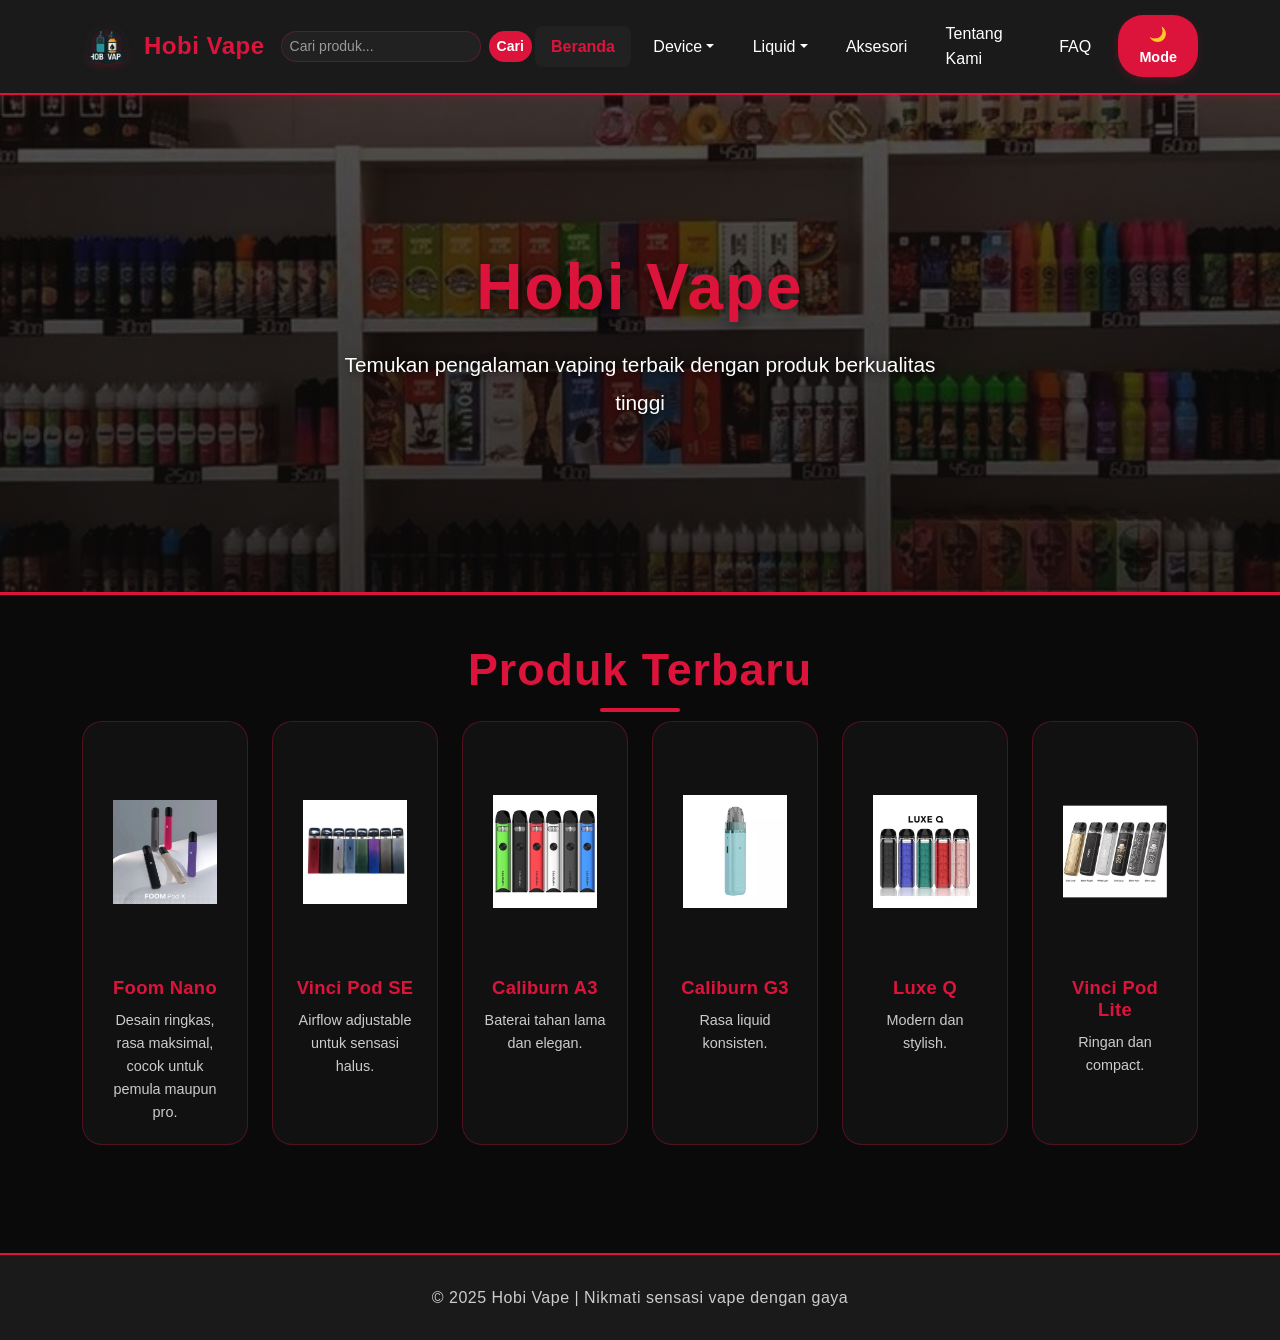
==== index.html @ 729997bd "first commit" ====
<!DOCTYPE html>
<html lang="id">
<head>
  <meta charset="UTF-8">
  <meta name="viewport" content="width=device-width, initial-scale=1.0">
  <title>Hobi Vape - Toko Vape Terpercaya</title>
  <link href="https://cdn.jsdelivr.net/npm/bootstrap@5.3.3/dist/css/bootstrap.min.css" rel="stylesheet">
  <link rel="stylesheet" href="style.css">
</head>

<body>
  <!-- NAVBAR -->
  <nav class="navbar navbar-expand-lg sticky-top">
    <div class="container">
      <div class="d-flex align-items-center w-100">
        <a class="navbar-brand fw-bold me-3" href="index.html">
          <div class="logo">
            <img src="asset/logo.png" alt="Logo Hobi Vape" class="logo-img">
            <span>Hobi Vape</span>
          </div>
        </a>

        <form class="d-flex me-auto" role="search" onsubmit="event.preventDefault(); searchProducts();">
          <input id="searchInput" class="form-control form-control-sm me-2" type="search" placeholder="Cari produk..." aria-label="Search" style="width: 200px;">
          <button class="btn btn-danger btn-sm" type="button" onclick="searchProducts()">Cari</button>
        </form>

        <button class="navbar-toggler" type="button" data-bs-toggle="collapse" data-bs-target="#navMenu">
          <span class="navbar-toggler-icon"></span>
        </button>

        <div class="collapse navbar-collapse" id="navMenu">
          <ul class="navbar-nav ms-auto align-items-center">
            <li class="nav-item"><a class="nav-link active" href="index.html">Beranda</a></li>

            <li class="nav-item dropdown">
              <a class="nav-link dropdown-toggle" href="#" data-bs-toggle="dropdown">Device</a>
              <ul class="dropdown-menu dropdown-menu-end">
                <li><a class="dropdown-item" href="device.html?type=pod">Pod</a></li>
                <li><a class="dropdown-item" href="device.html?type=mod">Mod</a></li>
              </ul>
            </li>

            <li class="nav-item dropdown">
              <a class="nav-link dropdown-toggle" href="#" data-bs-toggle="dropdown">Liquid</a>
              <ul class="dropdown-menu dropdown-menu-end">
                <li><a class="dropdown-item" href="liquid.html?type=freebase">Freebase</a></li>
                <li><a class="dropdown-item" href="liquid.html?type=saltnic">Salt Nic</a></li>
              </ul>
            </li>

            <li class="nav-item"><a class="nav-link" href="aksesori.html">Aksesori</a></li>
            <li class="nav-item"><a class="nav-link" href="tentangkami.html">Tentang Kami</a></li>
            <li class="nav-item"><a class="nav-link" href="faq.html">FAQ</a></li>

            <li class="nav-item ms-2">
              <button class="mode-toggle" onclick="toggleMode()">🌙 Mode</button>
            </li>
          </ul>
        </div>
      </div>
    </div>
  </nav>

  <!-- HEADER -->
  <header>
    <h1>Hobi Vape</h1>
    <p>Temukan pengalaman vaping terbaik dengan produk berkualitas tinggi</p>
  </header>

  <!-- PRODUK TERBARU -->
  <section class="py-5 text-center">
    <div class="container">
      <h2 class="section-title mb-4">Produk Terbaru</h2>
      <div id="productList" class="row g-4 justify-content-center"></div>
    </div>
  </section>

  <footer>
    <p>&copy; 2025 Hobi Vape | Nikmati sensasi vape dengan gaya</p>
  </footer>

  <script src="https://cdn.jsdelivr.net/npm/bootstrap@5.3.3/dist/js/bootstrap.bundle.min.js"></script>
  <script src="script.js"></script>
  <script>
    // Tampilkan produk Pod sebagai default di halaman utama
    document.addEventListener('DOMContentLoaded', () => {
      loadTheme(); // Load tema yang tersimpan
      renderProducts('pod');
    });
  </script>
</body>
</html>
---- style.css ----
/* ========================================
   HOBI VAPE - REFINED STYLESHEET
   ======================================== */

/* === ROOT VARIABLES (DARK MODE) === */
:root {
  --primary: #DC143C;
  --primary-hover: #b01032;
  --secondary: #1a1a1a;
  --text-primary: #ffffff;
  --text-secondary: #cccccc;
  --text-muted: #999999;
  --bg-main: #0a0a0a;
  --bg-card: rgba(255, 255, 255, 0.03);
  --bg-card-hover: rgba(255, 255, 255, 0.06);
  --border-color: rgba(220, 20, 60, 0.3);
  --shadow: rgba(220, 20, 60, 0.2);
  --transition: all 0.3s ease;
}

/* === LIGHT MODE VARIABLES === */
body.light-mode {
  --primary: #DC143C;
  --primary-hover: #b01032;
  --secondary: #f8f9fa;
  --text-primary: #212529;
  --text-secondary: #495057;
  --text-muted: #6c757d;
  --bg-main: #ffffff;
  --bg-card: rgba(220, 20, 60, 0.04);
  --bg-card-hover: rgba(220, 20, 60, 0.08);
  --border-color: rgba(220, 20, 60, 0.2);
  --shadow: rgba(0, 0, 0, 0.1);
}

/* === GLOBAL RESET === */
* {
  margin: 0;
  padding: 0;
  box-sizing: border-box;
}

/* === BODY & BASE === */
body {
  font-family: 'Poppins', 'Segoe UI', Tahoma, Geneva, Verdana, sans-serif;
  color: var(--text-primary);
  background: var(--bg-main);
  overflow-x: hidden;
  transition: var(--transition);
  line-height: 1.6;
}

/* === NAVBAR === */
.navbar {
  background: var(--secondary) !important;
  border-bottom: 2px solid var(--primary);
  backdrop-filter: blur(10px);
  -webkit-backdrop-filter: blur(10px);
  box-shadow: 0 2px 10px var(--shadow);
  padding: 0.8rem 0;
}

/* === LOGO & BRAND === */
.navbar-brand {
  color: var(--primary) !important;
  font-weight: 700;
  font-size: 1.5rem;
  letter-spacing: 0.5px;
  transition: var(--transition);
  display: flex;
  align-items: center;
  gap: 12px;
}

.navbar-brand:hover {
  transform: scale(1.05);
}

.logo {
  display: flex;
  align-items: center;
  gap: 12px;
}

.logo-img {
  width: 50px;
  height: 50px;
  object-fit: contain;
  transition: var(--transition);
  filter: drop-shadow(0 2px 4px rgba(220, 20, 60, 0.3));
}

.navbar-brand:hover .logo-img {
  transform: rotate(360deg);
}

.logo span {
  font-weight: 700;
  font-size: 1.5rem;
  color: var(--primary);
  letter-spacing: 0.5px;
}

.nav-link {
  color: var(--text-primary) !important;
  font-weight: 500;
  padding: 0.5rem 1rem !important;
  transition: var(--transition);
  border-radius: 8px;
  margin: 0 0.2rem;
}

.nav-link:hover {
  color: var(--primary) !important;
  background: var(--bg-card);
  transform: translateY(-2px);
}

.nav-link.active {
  color: var(--primary) !important;
  background: var(--bg-card);
  font-weight: 600;
}

/* === DROPDOWN MENU === */
.dropdown-menu {
  background: var(--secondary);
  border: 1px solid var(--border-color);
  border-radius: 12px;
  padding: 0.5rem;
  box-shadow: 0 8px 24px var(--shadow);
  margin-top: 0.5rem;
}

.dropdown-item {
  color: var(--text-primary);
  padding: 0.7rem 1rem;
  border-radius: 8px;
  transition: var(--transition);
  font-size: 0.95rem;
}

.dropdown-item:hover {
  background: var(--primary);
  color: #ffffff;
  transform: translateX(5px);
}

/* === SEARCH BAR === */
.form-control {
  background: var(--bg-card) !important;
  border: 1px solid var(--border-color) !important;
  color: var(--text-primary) !important;
  border-radius: 25px;
  transition: var(--transition);
}

.form-control:focus {
  background: var(--bg-card-hover) !important;
  border-color: var(--primary) !important;
  box-shadow: 0 0 0 0.2rem rgba(220, 20, 60, 0.15) !important;
  color: var(--text-primary) !important;
}

.form-control::placeholder {
  color: var(--text-muted) !important;
}

.btn-danger {
  background: var(--primary) !important;
  border: none !important;
  border-radius: 25px;
  transition: var(--transition);
  font-weight: 600;
}

.btn-danger:hover {
  background: var(--primary-hover) !important;
  transform: scale(1.05);
  box-shadow: 0 4px 12px var(--shadow);
}

/* === MODE TOGGLE BUTTON === */
.mode-toggle {
  border: none;
  background: var(--primary);
  color: #ffffff;
  border-radius: 25px;
  padding: 8px 18px;
  font-weight: 600;
  transition: var(--transition);
  cursor: pointer;
  box-shadow: 0 3px 10px var(--shadow);
  font-size: 0.9rem;
}

.mode-toggle:hover {
  background: var(--primary-hover);
  transform: scale(1.08);
  box-shadow: 0 5px 15px var(--shadow);
}

/* === NAVBAR TOGGLER === */
.navbar-toggler {
  border-color: var(--primary) !important;
}

.navbar-toggler-icon {
  background-image: url("data:image/svg+xml,%3csvg xmlns='http://www.w3.org/2000/svg' viewBox='0 0 30 30'%3e%3cpath stroke='rgba(220, 20, 60, 1)' stroke-linecap='round' stroke-miterlimit='10' stroke-width='2' d='M4 7h22M4 15h22M4 23h22'/%3e%3c/svg%3e") !important;
}

/* === HEADER SECTION === */
header {
  text-align: center;
  padding: 120px 20px;
  background: linear-gradient(rgba(10, 10, 10, 0.7), rgba(10, 10, 10, 0.8)), url('asset/toko.png') center/cover no-repeat;
  position: relative;
  min-height: 500px;
  display: flex;
  flex-direction: column;
  justify-content: center;
  align-items: center;
  border-bottom: 3px solid var(--primary);
}

header h1 {
  font-size: 4rem;
  color: var(--primary);
  font-weight: 700;
  margin-bottom: 20px;
  text-shadow: 3px 3px 15px rgba(0, 0, 0, 0.7);
  animation: fadeInDown 0.8s ease;
  letter-spacing: 2px;
}

header p {
  font-size: 1.3rem;
  color: var(--text-primary);
  max-width: 600px;
  line-height: 1.8;
  text-shadow: 2px 2px 8px rgba(0, 0, 0, 0.7);
  animation: fadeInUp 0.8s ease;
}

/* === SECTION STYLES === */
section {
  padding: 80px 0;
}

.section-title {
  font-size: 2.8rem;
  font-weight: 700;
  color: var(--primary);
  margin-bottom: 50px;
  text-align: center;
  position: relative;
  display: inline-block;
  width: 100%;
  letter-spacing: 1px;
}

.section-title::after {
  content: '';
  position: absolute;
  bottom: -15px;
  left: 50%;
  transform: translateX(-50%);
  width: 80px;
  height: 4px;
  background: var(--primary);
  border-radius: 2px;
}

/* === PRODUCT CARDS === */
.product-card {
  background: var(--bg-card);
  border-radius: 20px;
  padding: 20px;
  transition: var(--transition);
  height: 100%;
  border: 1px solid var(--border-color);
  cursor: pointer;
  overflow: hidden;
}

.product-card:hover {
  transform: translateY(-10px);
  box-shadow: 0 15px 35px var(--shadow);
  border-color: var(--primary);
  background: var(--bg-card-hover);
}

.product-card img {
  width: 100%;
  height: 220px;
  object-fit: contain;
  border-radius: 15px;
  margin-bottom: 15px;
  transition: var(--transition);
  background: rgba(0, 0, 0, 0.02);
  padding: 10px;
}

.product-card:hover img {
  transform: scale(1.08);
}

.product-card h5 {
  color: var(--primary);
  font-weight: 600;
  font-size: 1.15rem;
  margin-bottom: 10px;
  letter-spacing: 0.3px;
}

.product-card p {
  font-size: 0.9rem;
  line-height: 1.6;
  color: var(--text-secondary);
  margin: 0;
}

/* === FAQ ITEMS === */
.faq-item {
  background: var(--bg-card);
  border-radius: 15px;
  padding: 25px;
  margin-bottom: 20px;
  text-align: left;
  border: 1px solid var(--border-color);
  transition: var(--transition);
}

.faq-item:hover {
  background: var(--bg-card-hover);
  border-color: var(--primary);
  transform: translateX(5px);
  box-shadow: 0 5px 20px var(--shadow);
}

.faq-item h5 {
  color: var(--primary);
  font-weight: 600;
  margin-bottom: 10px;
  font-size: 1.1rem;
}

.faq-item p {
  color: var(--text-secondary);
  margin: 0;
  line-height: 1.7;
}

/* === BACK BUTTON === */
.back-btn {
  background: var(--primary);
  border: none;
  color: #ffffff;
  padding: 12px 30px;
  border-radius: 30px;
  transition: var(--transition);
  font-weight: 600;
  box-shadow: 0 4px 15px var(--shadow);
  display: inline-block;
  text-decoration: none;
}

.back-btn:hover {
  background: var(--primary-hover);
  transform: translateY(-3px) scale(1.05);
  box-shadow: 0 6px 20px var(--shadow);
  color: #ffffff;
}

/* === FOOTER === */
footer {
  background: var(--secondary);
  color: var(--text-secondary);
  text-align: center;
  padding: 30px 20px;
  border-top: 2px solid var(--primary);
  margin-top: 60px;
}

footer p {
  margin: 0;
  font-size: 1rem;
  letter-spacing: 0.5px;
}

/* === ANIMATIONS === */
.fade-in {
  animation: fadeIn 0.6s ease forwards;
}

@keyframes fadeIn {
  from { 
    opacity: 0; 
    transform: translateY(30px); 
  }
  to { 
    opacity: 1; 
    transform: translateY(0); 
  }
}

@keyframes fadeInDown {
  from {
    opacity: 0;
    transform: translateY(-30px);
  }
  to {
    opacity: 1;
    transform: translateY(0);
  }
}

@keyframes fadeInUp {
  from {
    opacity: 0;
    transform: translateY(30px);
  }
  to {
    opacity: 1;
    transform: translateY(0);
  }
}

/* === LEAD TEXT === */
.lead {
  color: var(--text-secondary);
  font-size: 1.15rem;
  line-height: 1.8;
}

/* === RESPONSIVE DESIGN === */
@media (max-width: 992px) {
  .navbar-brand {
    font-size: 1.3rem;
  }
  
  .logo-img {
    width: 35px;
    height: 35px;
  }
  
  .logo span {
    font-size: 1.3rem;
  }
  
  header h1 {
    font-size: 3rem;
  }
  
  .section-title {
    font-size: 2.3rem;
  }
}

@media (max-width: 768px) {
  header {
    padding: 80px 15px;
    min-height: 400px;
  }
  
  header h1 {
    font-size: 2.5rem;
  }
  
  header p {
    font-size: 1.1rem;
  }
  
  .section-title {
    font-size: 2rem;
  }
  
  .product-card {
    margin-bottom: 20px;
  }
  
  .nav-link {
    padding: 0.7rem 1rem !important;
  }
}

@media (max-width: 576px) {
  header {
    padding: 60px 15px;
    min-height: 350px;
  }
  
  header h1 {
    font-size: 2rem;
    letter-spacing: 1px;
  }
  
  header p {
    font-size: 0.95rem;
  }
  
  .section-title {
    font-size: 1.8rem;
  }
  
  .product-card img {
    height: 180px;
  }
  
  .mode-toggle {
    padding: 6px 14px;
    font-size: 0.85rem;
  }
  
  .form-control {
    width: 150px !important;
  }
  
  .logo-img {
    width: 30px;
    height: 30px;
  }
  
  .logo span {
    font-size: 1.1rem;
  }
}

/* === SCROLLBAR STYLING === */
::-webkit-scrollbar {
  width: 12px;
}

::-webkit-scrollbar-track {
  background: var(--bg-main);
}

::-webkit-scrollbar-thumb {
  background: var(--primary);
  border-radius: 6px;
  border: 2px solid var(--bg-main);
}

::-webkit-scrollbar-thumb:hover {
  background: var(--primary-hover);
}

/* === UTILITY CLASSES === */
.text-muted {
  color: var(--text-muted) !important;
}

/* === SMOOTH TRANSITIONS === */
a, button, .nav-link, .dropdown-item, .product-card, .mode-toggle {
  transition: var(--transition);
}
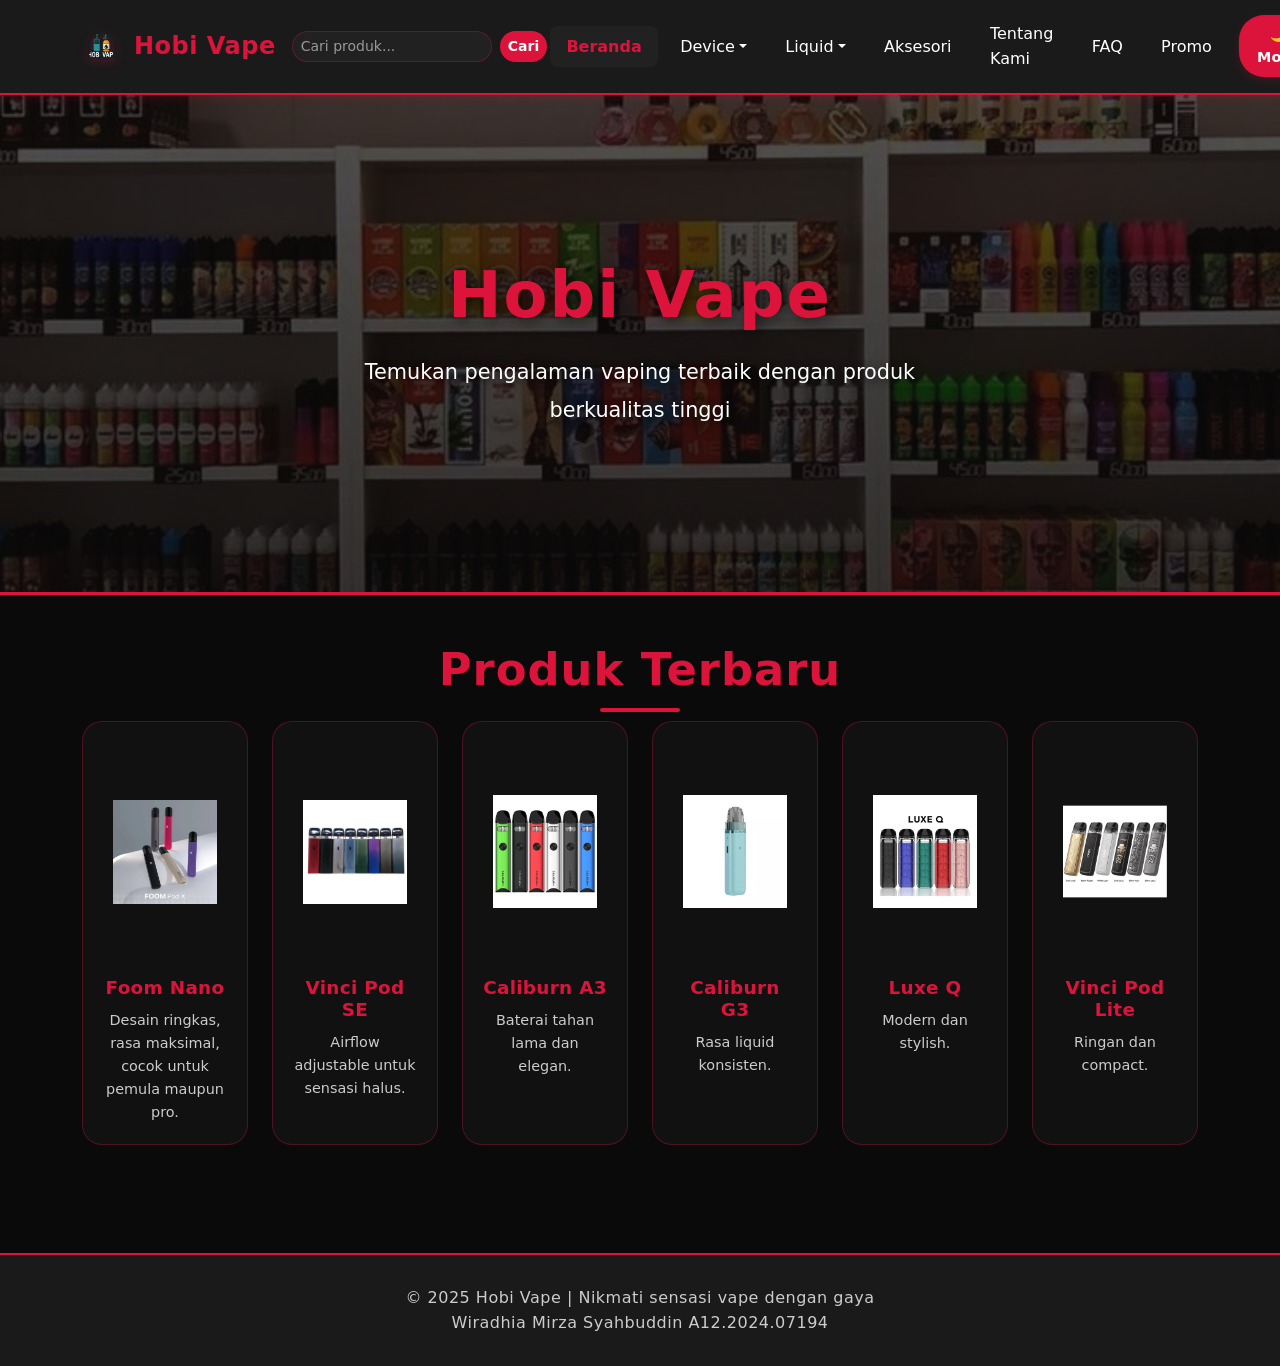
==== commit 07685a22: "first commit" ====
--- a/index.html
+++ b/index.html
@@ -6,6 +6,7 @@
   <title>Hobi Vape - Toko Vape Terpercaya</title>
   <link href="https://cdn.jsdelivr.net/npm/bootstrap@5.3.3/dist/css/bootstrap.min.css" rel="stylesheet">
   <link rel="stylesheet" href="style.css">
+  <script type="text/JavaScript" src="js/atur1.js"></script>
 </head>
 
 <body>
@@ -52,6 +53,8 @@
             <li class="nav-item"><a class="nav-link" href="aksesori.html">Aksesori</a></li>
             <li class="nav-item"><a class="nav-link" href="tentangkami.html">Tentang Kami</a></li>
             <li class="nav-item"><a class="nav-link" href="faq.html">FAQ</a></li>
+            <li class="nav-item"><a class="nav-link" href="promo.html">Promo</a></li>
+           
 
             <li class="nav-item ms-2">
               <button class="mode-toggle" onclick="toggleMode()">🌙 Mode</button>
@@ -78,6 +81,8 @@
 
   <footer>
     <p>&copy; 2025 Hobi Vape | Nikmati sensasi vape dengan gaya</p>
+    <p>Wiradhia Mirza Syahbuddin A12.2024.07194</p>
+     <span id="clock"></span>
   </footer>
 
   <script src="https://cdn.jsdelivr.net/npm/bootstrap@5.3.3/dist/js/bootstrap.bundle.min.js"></script>
--- a/style.css
+++ b/style.css
@@ -42,6 +42,50 @@
 
 /* === BODY & BASE === */
 body {
+  font-fa/* ========================================
+   HOBI VAPE - REFINED STYLESHEET
+   ======================================== */
+
+/* === ROOT VARIABLES (DARK MODE) === */
+:root {
+  --primary: #DC143C;
+  --primary-hover: #b01032;
+  --secondary: #1a1a1a;
+  --text-primary: #ffffff;
+  --text-secondary: #cccccc;
+  --text-muted: #999999;
+  --bg-main: #0a0a0a;
+  --bg-card: rgba(255, 255, 255, 0.03);
+  --bg-card-hover: rgba(255, 255, 255, 0.06);
+  --border-color: rgba(220, 20, 60, 0.3);
+  --shadow: rgba(220, 20, 60, 0.2);
+  --transition: all 0.3s ease;
+}
+
+/* === LIGHT MODE VARIABLES === */
+body.light-mode {
+  --primary: #DC143C;
+  --primary-hover: #b01032;
+  --secondary: #f8f9fa;
+  --text-primary: #212529;
+  --text-secondary: #495057;
+  --text-muted: #6c757d;
+  --bg-main: #ffffff;
+  --bg-card: rgba(220, 20, 60, 0.04);
+  --bg-card-hover: rgba(220, 20, 60, 0.08);
+  --border-color: rgba(220, 20, 60, 0.2);
+  --shadow: rgba(0, 0, 0, 0.1);
+}
+
+/* === GLOBAL RESET === */
+* {
+  margin: 0;
+  padding: 0;
+  box-sizing: border-box;
+}
+
+/* === BODY & BASE === */
+body {
   font-family: 'Poppins', 'Segoe UI', Tahoma, Geneva, Verdana, sans-serif;
   color: var(--text-primary);
   background: var(--bg-main);
@@ -83,8 +127,8 @@
 }
 
 .logo-img {
-  width: 50px;
-  height: 50px;
+  width: 40px;
+  height: 40px;
   object-fit: contain;
   transition: var(--transition);
   filter: drop-shadow(0 2px 4px rgba(220, 20, 60, 0.3));
@@ -553,4 +597,515 @@
 /* === SMOOTH TRANSITIONS === */
 a, button, .nav-link, .dropdown-item, .product-card, .mode-toggle {
   transition: var(--transition);
+ }mily: 'Poppins', 'Segoe UI', Tahoma, Geneva, Verdana, sans-serif;
+  color: var(--text-primary);
+  background: var(--bg-main);
+  overflow-x: hidden;
+  transition: var(--transition);
+  line-height: 1.6;
+}
+
+/* === NAVBAR === */
+.navbar {
+  background: var(--secondary) !important;
+  border-bottom: 2px solid var(--primary);
+  backdrop-filter: blur(10px);
+  -webkit-backdrop-filter: blur(10px);
+  box-shadow: 0 2px 10px var(--shadow);
+  padding: 0.8rem 0;
+}
+
+/* === LOGO & BRAND === */
+.navbar-brand {
+  color: var(--primary) !important;
+  font-weight: 700;
+  font-size: 1.5rem;
+  letter-spacing: 0.5px;
+  transition: var(--transition);
+  display: flex;
+  align-items: center;
+  gap: 12px;
+}
+
+.navbar-brand:hover {
+  transform: scale(1.05);
+}
+
+.logo {
+  display: flex;
+  align-items: center;
+  gap: 12px;
+}
+
+.logo-img {
+  width: 50px;
+  height: 50px;
+  object-fit: contain;
+  transition: var(--transition);
+  filter: drop-shadow(0 2px 4px rgba(220, 20, 60, 0.3));
+}
+
+.navbar-brand:hover .logo-img {
+  transform: rotate(360deg);
+}
+
+.logo span {
+  font-weight: 700;
+  font-size: 1.5rem;
+  color: var(--primary);
+  letter-spacing: 0.5px;
+}
+
+.nav-link {
+  color: var(--text-primary) !important;
+  font-weight: 500;
+  padding: 0.5rem 1rem !important;
+  transition: var(--transition);
+  border-radius: 8px;
+  margin: 0 0.2rem;
+}
+
+.nav-link:hover {
+  color: var(--primary) !important;
+  background: var(--bg-card);
+  transform: translateY(-2px);
+}
+
+.nav-link.active {
+  color: var(--primary) !important;
+  background: var(--bg-card);
+  font-weight: 600;
+}
+
+/* === DROPDOWN MENU === */
+.dropdown-menu {
+  background: var(--secondary);
+  border: 1px solid var(--border-color);
+  border-radius: 12px;
+  padding: 0.5rem;
+  box-shadow: 0 8px 24px var(--shadow);
+  margin-top: 0.5rem;
+}
+
+.dropdown-item {
+  color: var(--text-primary);
+  padding: 0.7rem 1rem;
+  border-radius: 8px;
+  transition: var(--transition);
+  font-size: 0.95rem;
+}
+
+.dropdown-item:hover {
+  background: var(--primary);
+  color: #ffffff;
+  transform: translateX(5px);
+}
+
+/* === SEARCH BAR === */
+.form-control {
+  background: var(--bg-card) !important;
+  border: 1px solid var(--border-color) !important;
+  color: var(--text-primary) !important;
+  border-radius: 25px;
+  transition: var(--transition);
+}
+
+.form-control:focus {
+  background: var(--bg-card-hover) !important;
+  border-color: var(--primary) !important;
+  box-shadow: 0 0 0 0.2rem rgba(220, 20, 60, 0.15) !important;
+  color: var(--text-primary) !important;
+}
+
+.form-control::placeholder {
+  color: var(--text-muted) !important;
+}
+
+.btn-danger {
+  background: var(--primary) !important;
+  border: none !important;
+  border-radius: 25px;
+  transition: var(--transition);
+  font-weight: 600;
+}
+
+.btn-danger:hover {
+  background: var(--primary-hover) !important;
+  transform: scale(1.05);
+  box-shadow: 0 4px 12px var(--shadow);
+}
+
+/* === MODE TOGGLE BUTTON === */
+.mode-toggle {
+  border: none;
+  background: var(--primary);
+  color: #ffffff;
+  border-radius: 25px;
+  padding: 8px 18px;
+  font-weight: 600;
+  transition: var(--transition);
+  cursor: pointer;
+  box-shadow: 0 3px 10px var(--shadow);
+  font-size: 0.9rem;
+}
+
+.mode-toggle:hover {
+  background: var(--primary-hover);
+  transform: scale(1.08);
+  box-shadow: 0 5px 15px var(--shadow);
+}
+
+/* === NAVBAR TOGGLER === */
+.navbar-toggler {
+  border-color: var(--primary) !important;
+}
+
+.navbar-toggler-icon {
+  background-image: url("data:image/svg+xml,%3csvg xmlns='http://www.w3.org/2000/svg' viewBox='0 0 30 30'%3e%3cpath stroke='rgba(220, 20, 60, 1)' stroke-linecap='round' stroke-miterlimit='10' stroke-width='2' d='M4 7h22M4 15h22M4 23h22'/%3e%3c/svg%3e") !important;
+}
+
+/* === HEADER SECTION === */
+header {
+  text-align: center;
+  padding: 120px 20px;
+  background: linear-gradient(rgba(10, 10, 10, 0.7), rgba(10, 10, 10, 0.8)), url('asset/toko.png') center/cover no-repeat;
+  position: relative;
+  min-height: 500px;
+  display: flex;
+  flex-direction: column;
+  justify-content: center;
+  align-items: center;
+  border-bottom: 3px solid var(--primary);
+}
+
+header h1 {
+  font-size: 4rem;
+  color: var(--primary);
+  font-weight: 700;
+  margin-bottom: 20px;
+  text-shadow: 3px 3px 15px rgba(0, 0, 0, 0.7);
+  animation: fadeInDown 0.8s ease;
+  letter-spacing: 2px;
+}
+
+header p {
+  font-size: 1.3rem;
+  color: var(--text-primary);
+  max-width: 600px;
+  line-height: 1.8;
+  text-shadow: 2px 2px 8px rgba(0, 0, 0, 0.7);
+  animation: fadeInUp 0.8s ease;
+}
+
+/* === SECTION STYLES === */
+section {
+  padding: 80px 0;
+}
+
+.section-title {
+  font-size: 2.8rem;
+  font-weight: 700;
+  color: var(--primary);
+  margin-bottom: 50px;
+  text-align: center;
+  position: relative;
+  display: inline-block;
+  width: 100%;
+  letter-spacing: 1px;
+}
+
+.section-title::after {
+  content: '';
+  position: absolute;
+  bottom: -15px;
+  left: 50%;
+  transform: translateX(-50%);
+  width: 80px;
+  height: 4px;
+  background: var(--primary);
+  border-radius: 2px;
+}
+
+/* === PRODUCT CARDS === */
+.product-card {
+  background: var(--bg-card);
+  border-radius: 20px;
+  padding: 20px;
+  transition: var(--transition);
+  height: 100%;
+  border: 1px solid var(--border-color);
+  cursor: pointer;
+  overflow: hidden;
+}
+
+.product-card:hover {
+  transform: translateY(-10px);
+  box-shadow: 0 15px 35px var(--shadow);
+  border-color: var(--primary);
+  background: var(--bg-card-hover);
+}
+
+.product-card img {
+  width: 100%;
+  height: 220px;
+  object-fit: contain;
+  border-radius: 15px;
+  margin-bottom: 15px;
+  transition: var(--transition);
+  background: rgba(0, 0, 0, 0.02);
+  padding: 10px;
+}
+
+.product-card:hover img {
+  transform: scale(1.08);
+}
+
+.product-card h5 {
+  color: var(--primary);
+  font-weight: 600;
+  font-size: 1.15rem;
+  margin-bottom: 10px;
+  letter-spacing: 0.3px;
+}
+
+.product-card p {
+  font-size: 0.9rem;
+  line-height: 1.6;
+  color: var(--text-secondary);
+  margin: 0;
+}
+
+/* === FAQ ITEMS === */
+.faq-item {
+  background: var(--bg-card);
+  border-radius: 15px;
+  padding: 25px;
+  margin-bottom: 20px;
+  text-align: left;
+  border: 1px solid var(--border-color);
+  transition: var(--transition);
+}
+
+.faq-item:hover {
+  background: var(--bg-card-hover);
+  border-color: var(--primary);
+  transform: translateX(5px);
+  box-shadow: 0 5px 20px var(--shadow);
+}
+
+.faq-item h5 {
+  color: var(--primary);
+  font-weight: 600;
+  margin-bottom: 10px;
+  font-size: 1.1rem;
+}
+
+.faq-item p {
+  color: var(--text-secondary);
+  margin: 0;
+  line-height: 1.7;
+}
+
+/* === BACK BUTTON === */
+.back-btn {
+  background: var(--primary);
+  border: none;
+  color: #ffffff;
+  padding: 12px 30px;
+  border-radius: 30px;
+  transition: var(--transition);
+  font-weight: 600;
+  box-shadow: 0 4px 15px var(--shadow);
+  display: inline-block;
+  text-decoration: none;
+}
+
+.back-btn:hover {
+  background: var(--primary-hover);
+  transform: translateY(-3px) scale(1.05);
+  box-shadow: 0 6px 20px var(--shadow);
+  color: #ffffff;
+}
+
+/* === FOOTER === */
+footer {
+  background: var(--secondary);
+  color: var(--text-secondary);
+  text-align: center;
+  padding: 30px 20px;
+  border-top: 2px solid var(--primary);
+  margin-top: 60px;
+}
+
+footer p {
+  margin: 0;
+  font-size: 1rem;
+  letter-spacing: 0.5px;
+}
+
+/* === ANIMATIONS === */
+.fade-in {
+  animation: fadeIn 0.6s ease forwards;
+}
+
+@keyframes fadeIn {
+  from { 
+    opacity: 0; 
+    transform: translateY(30px); 
+  }
+  to { 
+    opacity: 1; 
+    transform: translateY(0); 
+  }
+}
+
+@keyframes fadeInDown {
+  from {
+    opacity: 0;
+    transform: translateY(-30px);
+  }
+  to {
+    opacity: 1;
+    transform: translateY(0);
+  }
+}
+
+@keyframes fadeInUp {
+  from {
+    opacity: 0;
+    transform: translateY(30px);
+  }
+  to {
+    opacity: 1;
+    transform: translateY(0);
+  }
+}
+
+/* === LEAD TEXT === */
+.lead {
+  color: var(--text-secondary);
+  font-size: 1.15rem;
+  line-height: 1.8;
+}
+
+/* === RESPONSIVE DESIGN === */
+@media (max-width: 992px) {
+  .navbar-brand {
+    font-size: 1.3rem;
+  }
+  
+  .logo-img {
+    width: 35px;
+    height: 35px;
+  }
+  
+  .logo span {
+    font-size: 1.3rem;
+  }
+  
+  header h1 {
+    font-size: 3rem;
+  }
+  
+  .section-title {
+    font-size: 2.3rem;
+  }
+}
+
+@media (max-width: 768px) {
+  header {
+    padding: 80px 15px;
+    min-height: 400px;
+  }
+  
+  header h1 {
+    font-size: 2.5rem;
+  }
+  
+  header p {
+    font-size: 1.1rem;
+  }
+  
+  .section-title {
+    font-size: 2rem;
+  }
+  
+  .product-card {
+    margin-bottom: 20px;
+  }
+  
+  .nav-link {
+    padding: 0.7rem 1rem !important;
+  }
+}
+
+@media (max-width: 576px) {
+  header {
+    padding: 60px 15px;
+    min-height: 350px;
+  }
+  
+  header h1 {
+    font-size: 2rem;
+    letter-spacing: 1px;
+  }
+  
+  header p {
+    font-size: 0.95rem;
+  }
+  
+  .section-title {
+    font-size: 1.8rem;
+  }
+  
+  .product-card img {
+    height: 180px;
+  }
+  
+  .mode-toggle {
+    padding: 6px 14px;
+    font-size: 0.85rem;
+  }
+  
+  .form-control {
+    width: 150px !important;
+  }
+  
+  .logo-img {
+    width: 30px;
+    height: 30px;
+  }
+  
+  .logo span {
+    font-size: 1.1rem;
+  }
+}
+
+/* === SCROLLBAR STYLING === */
+::-webkit-scrollbar {
+  width: 12px;
+}
+
+::-webkit-scrollbar-track {
+  background: var(--bg-main);
+}
+
+::-webkit-scrollbar-thumb {
+  background: var(--primary);
+  border-radius: 6px;
+  border: 2px solid var(--bg-main);
+}
+
+::-webkit-scrollbar-thumb:hover {
+  background: var(--primary-hover);
+}
+
+/* === UTILITY CLASSES === */
+.text-muted {
+  color: var(--text-muted) !important;
+}
+
+/* === SMOOTH TRANSITIONS === */
+a, button, .nav-link, .dropdown-item, .product-card, .mode-toggle {
+  transition: var(--transition);
 }
